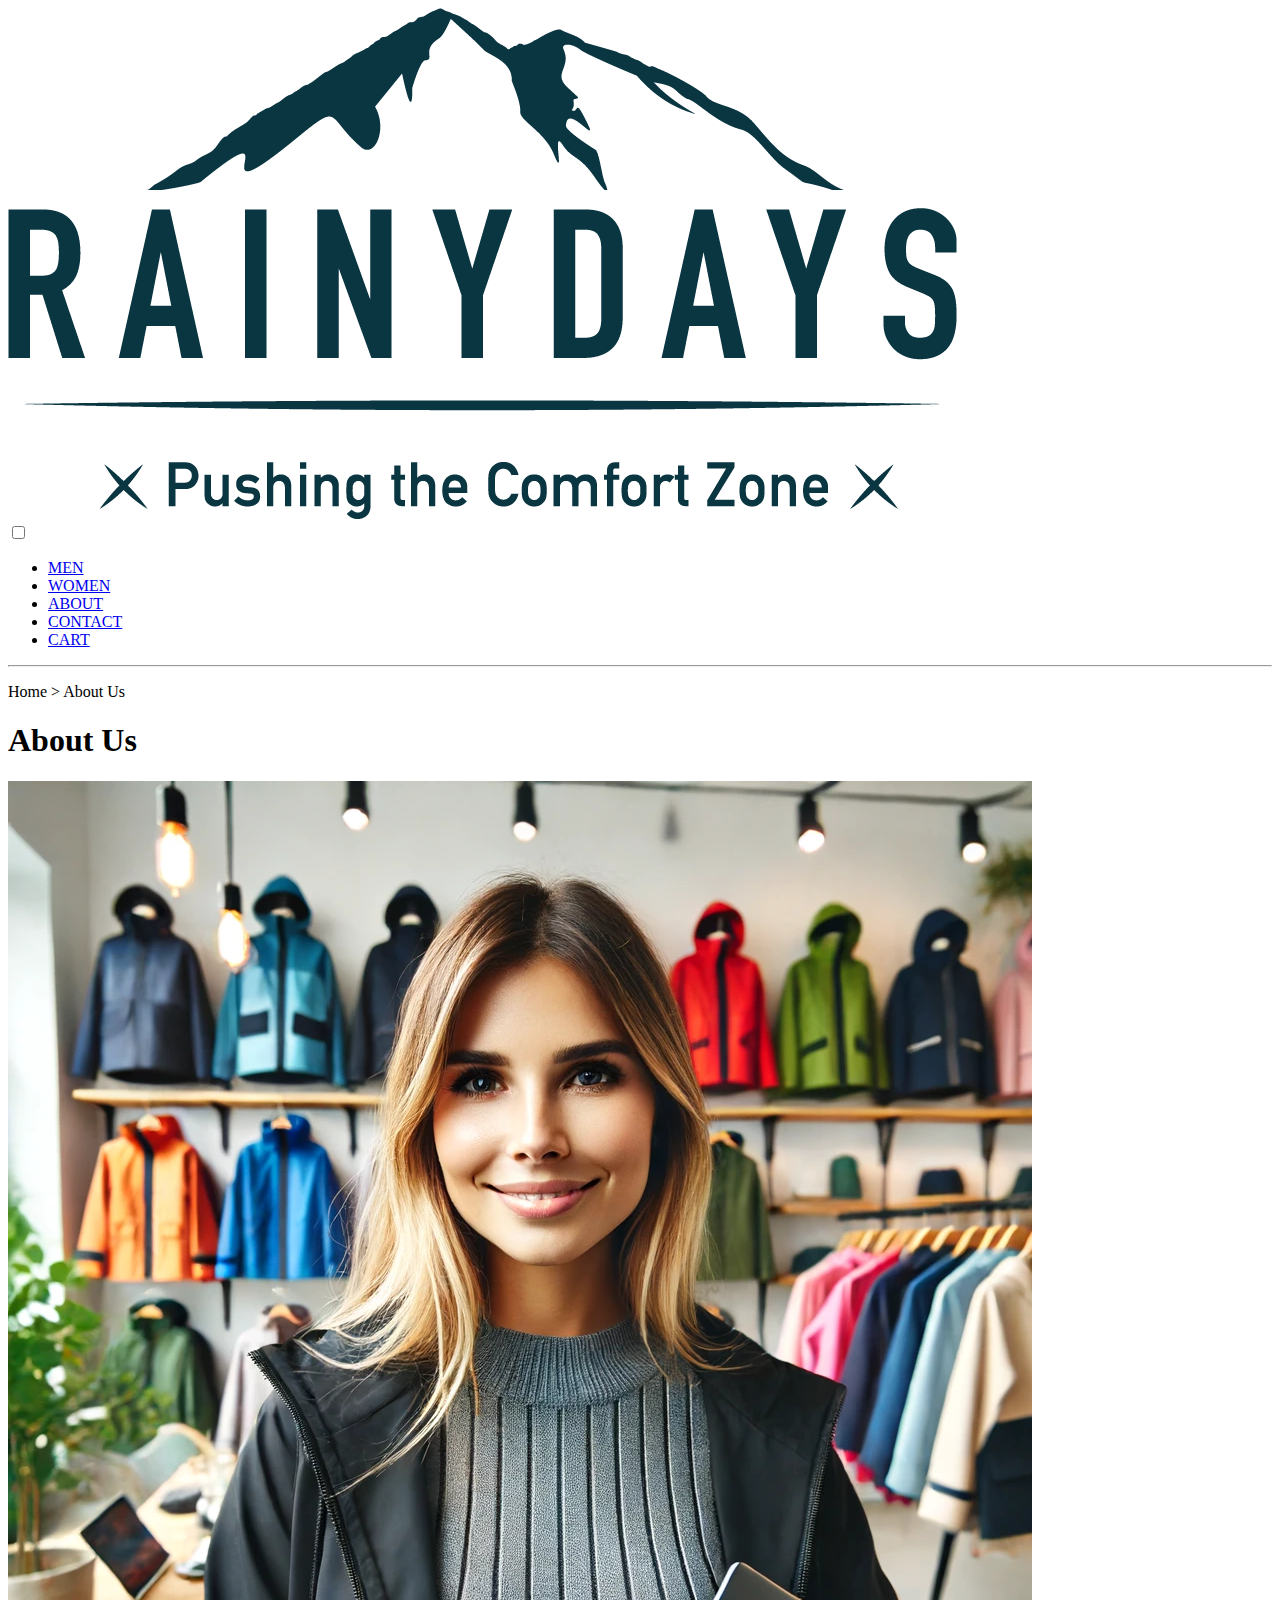
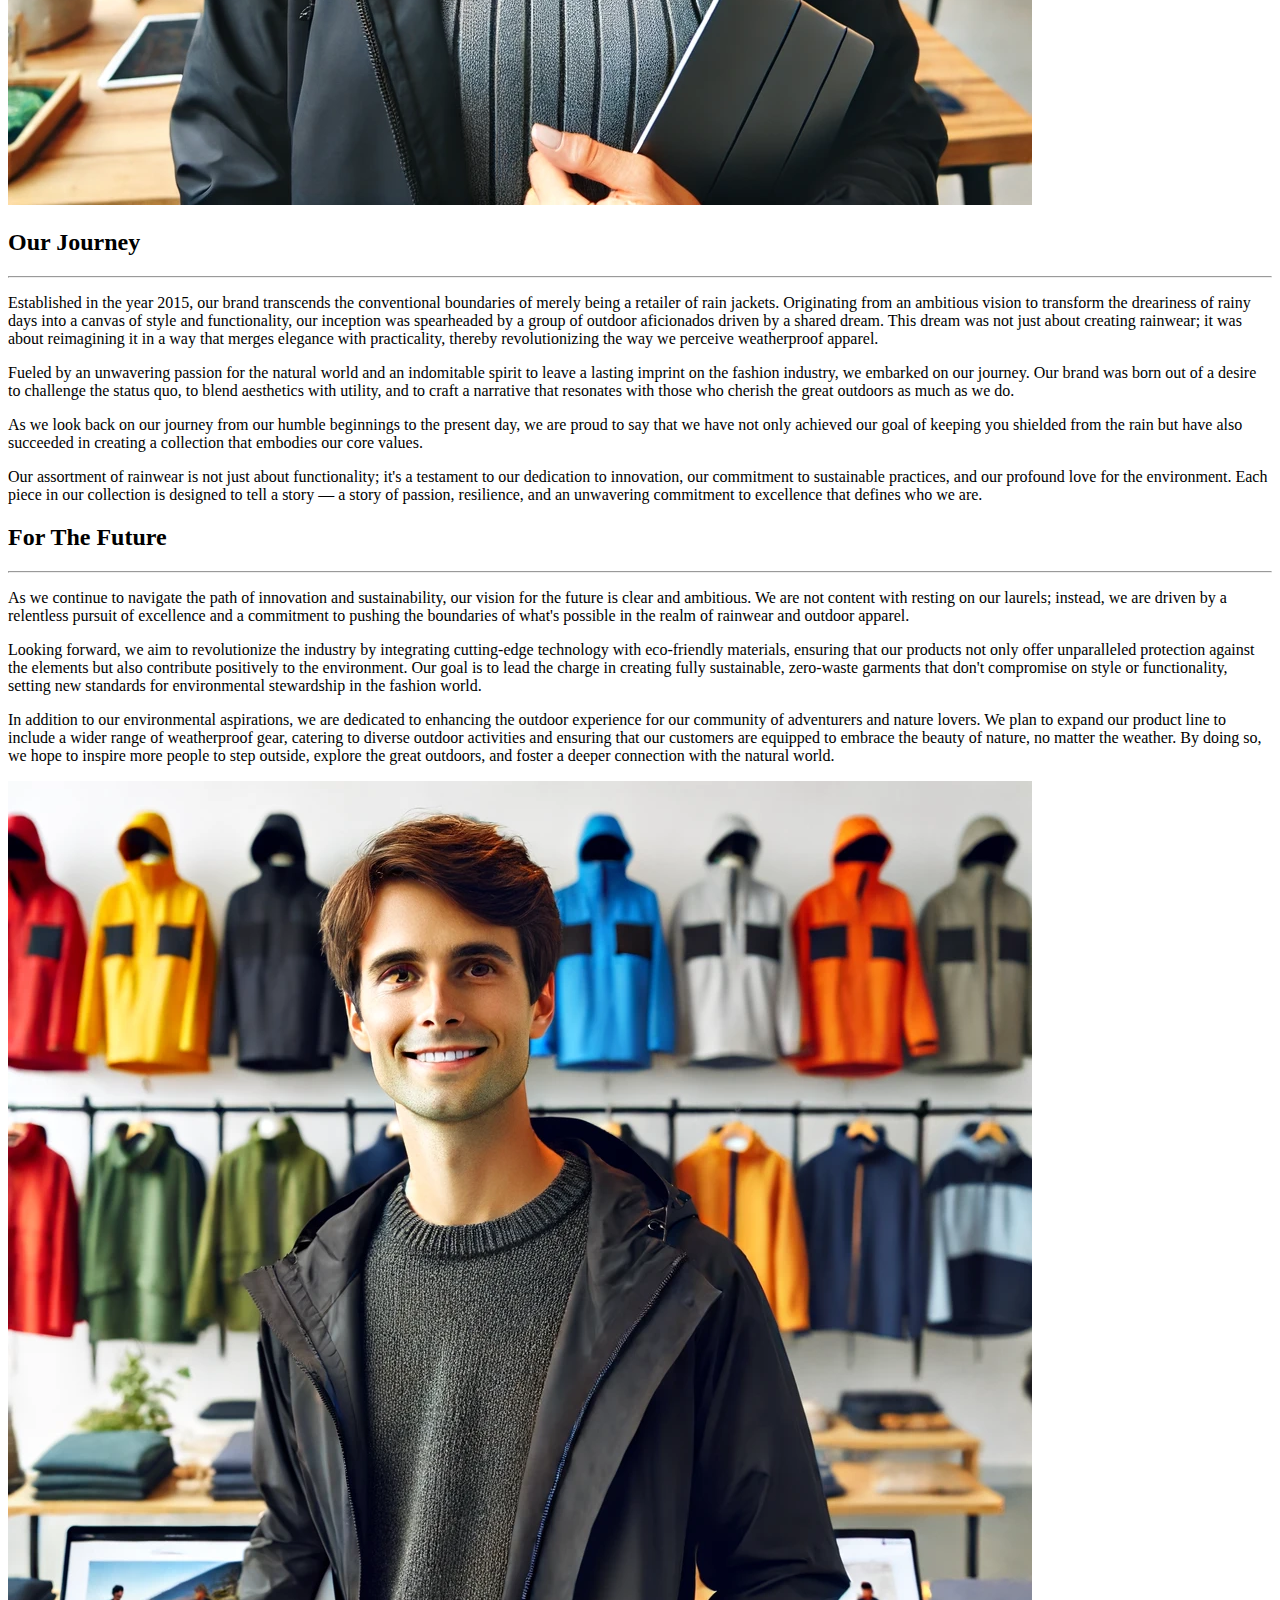
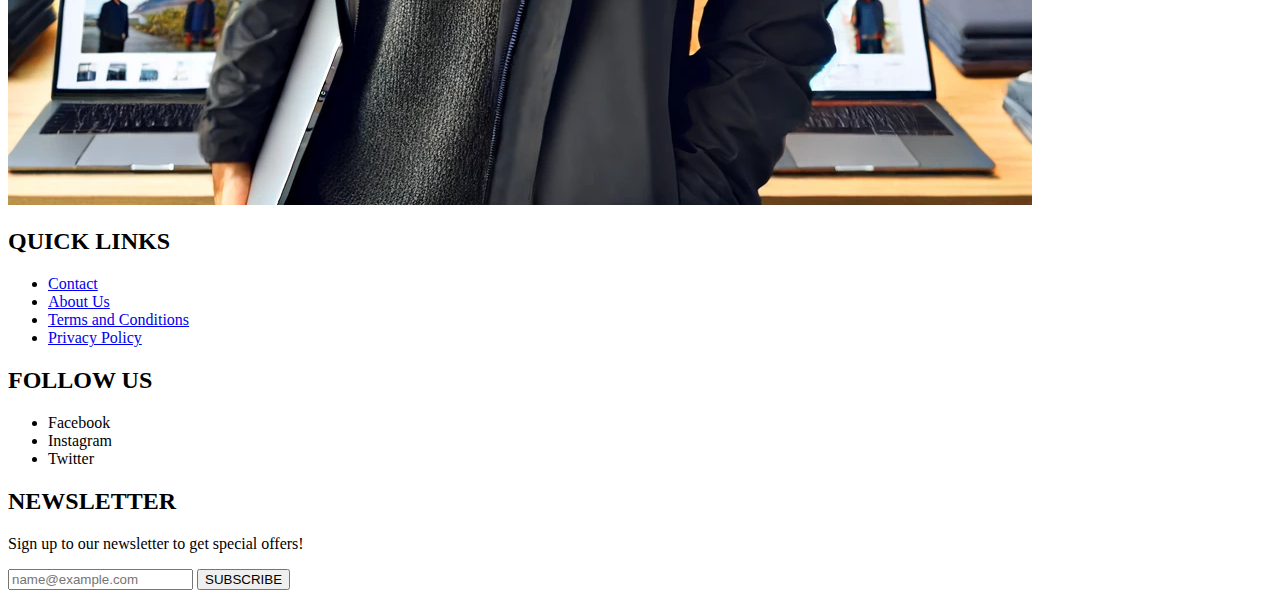
==== about/index.html @ f38255eb "HTML, CSS and JS" ====
<!DOCTYPE html>
<html lang="en">
  <head>
    <meta charset="UTF-8" />
    <meta name="viewport" content="width=device-width, initial-scale=1.0" />
    <link
      rel="stylesheet"
      href="/js-course-assignment-anneloviseramstad/css/styles.css"
    />
    <title>About Us | Rainydays</title>
  </head>
  <body>
    <header>
      <div class="logo">
        <a href="/js-course-assignment-anneloviseramstad/index.html">
          <img
            src="/images/logo.png"
            alt="Image of a mountain with the text 'Rainydays' underneath."
          />
        </a>
      </div>
      <nav class="navigation">
        <input type="checkbox" class="toggle-menu" />
        <div class="hamburger"></div>
        <ul class="menu">
          <li>
            <a href="/js-course-assignment-anneloviseramstad/men/index.html"
              >MEN</a
            >
          </li>
          <li>
            <a href="/js-course-assignment-anneloviseramstad/women/index.html"
              >WOMEN</a
            >
          </li>
          <li><a href="#">ABOUT</a></li>
          <li>
            <a href="/js-course-assignment-anneloviseramstad/contact/index.html"
              >CONTACT</a
            >
          </li>
          <li>
            <a
              href="/js-course-assignment-anneloviseramstad/checkout/index.html"
              >CART</a
            >
          </li>
        </ul>
      </nav>
    </header>
    <main>
      <section class="container">
        <hr class="hr-header" />
        <p class="header-info">Home > About Us</p>
        <h1>About Us</h1>
        <div class="about-content">
          <div>
            <img
              src="/images/founder1.webp"
              alt="Picture of a man in the forest with a green rainjacket and a military caps on, watching the view with a cup in his hand."
            />
          </div>
          <div>
            <h2>Our Journey</h2>
            <hr />
            <p>
              Established in the year 2015, our brand transcends the
              conventional boundaries of merely being a retailer of rain
              jackets. Originating from an ambitious vision to transform the
              dreariness of rainy days into a canvas of style and functionality,
              our inception was spearheaded by a group of outdoor aficionados
              driven by a shared dream. This dream was not just about creating
              rainwear; it was about reimagining it in a way that merges
              elegance with practicality, thereby revolutionizing the way we
              perceive weatherproof apparel.
            </p>
            <p>
              Fueled by an unwavering passion for the natural world and an
              indomitable spirit to leave a lasting imprint on the fashion
              industry, we embarked on our journey. Our brand was born out of a
              desire to challenge the status quo, to blend aesthetics with
              utility, and to craft a narrative that resonates with those who
              cherish the great outdoors as much as we do.
            </p>
            <p>
              As we look back on our journey from our humble beginnings to the
              present day, we are proud to say that we have not only achieved
              our goal of keeping you shielded from the rain but have also
              succeeded in creating a collection that embodies our core values.
            </p>
            <p>
              Our assortment of rainwear is not just about functionality; it's a
              testament to our dedication to innovation, our commitment to
              sustainable practices, and our profound love for the environment.
              Each piece in our collection is designed to tell a story — a story
              of passion, resilience, and an unwavering commitment to excellence
              that defines who we are.
            </p>
          </div>
        </div>
        <div class="about-content">
          <div>
            <h2>For The Future</h2>
            <hr />
            <p>
              As we continue to navigate the path of innovation and
              sustainability, our vision for the future is clear and ambitious.
              We are not content with resting on our laurels; instead, we are
              driven by a relentless pursuit of excellence and a commitment to
              pushing the boundaries of what's possible in the realm of rainwear
              and outdoor apparel.
            </p>
            <p>
              Looking forward, we aim to revolutionize the industry by
              integrating cutting-edge technology with eco-friendly materials,
              ensuring that our products not only offer unparalleled protection
              against the elements but also contribute positively to the
              environment. Our goal is to lead the charge in creating fully
              sustainable, zero-waste garments that don't compromise on style or
              functionality, setting new standards for environmental stewardship
              in the fashion world.
            </p>
            <p>
              In addition to our environmental aspirations, we are dedicated to
              enhancing the outdoor experience for our community of adventurers
              and nature lovers. We plan to expand our product line to include a
              wider range of weatherproof gear, catering to diverse outdoor
              activities and ensuring that our customers are equipped to embrace
              the beauty of nature, no matter the weather. By doing so, we hope
              to inspire more people to step outside, explore the great
              outdoors, and foster a deeper connection with the natural world.
            </p>
          </div>
          <div>
            <img
              src="/images/founder2.webp"
              alt="Picture of a woman with long, blonde hair in the woods with a beige caps and a red outdoor-jacket on, looking into the camera."
            />
          </div>
        </div>
      </section>
    </main>
    <footer>
      <div class="footer-content">
        <div>
          <h2>QUICK LINKS</h2>
          <ul>
            <li>
              <a
                href="/js-course-assignment-anneloviseramstad/contact/index.html"
                >Contact</a
              >
            </li>
            <li><a href="#">About Us</a></li>
            <li>
              <a href="/js-course-assignment-anneloviseramstad/terms/index.html"
                >Terms and Conditions</a
              >
            </li>
            <li>
              <a
                href="/js-course-assignment-anneloviseramstad/policy/index.html"
                >Privacy Policy</a
              >
            </li>
          </ul>
        </div>
        <div>
          <h2>FOLLOW US</h2>
          <ul>
            <li>Facebook</li>
            <li>Instagram</li>
            <li>Twitter</li>
          </ul>
        </div>
        <div class="subscribe">
          <h2>NEWSLETTER</h2>
          <p>Sign up to our newsletter to get special offers!</p>
          <form>
            <input type="email" name="email" placeholder="name@example.com" />
            <input class="subscribe-btn" type="submit" value="SUBSCRIBE" />
          </form>
        </div>
      </div>
    </footer>
  </body>
</html>
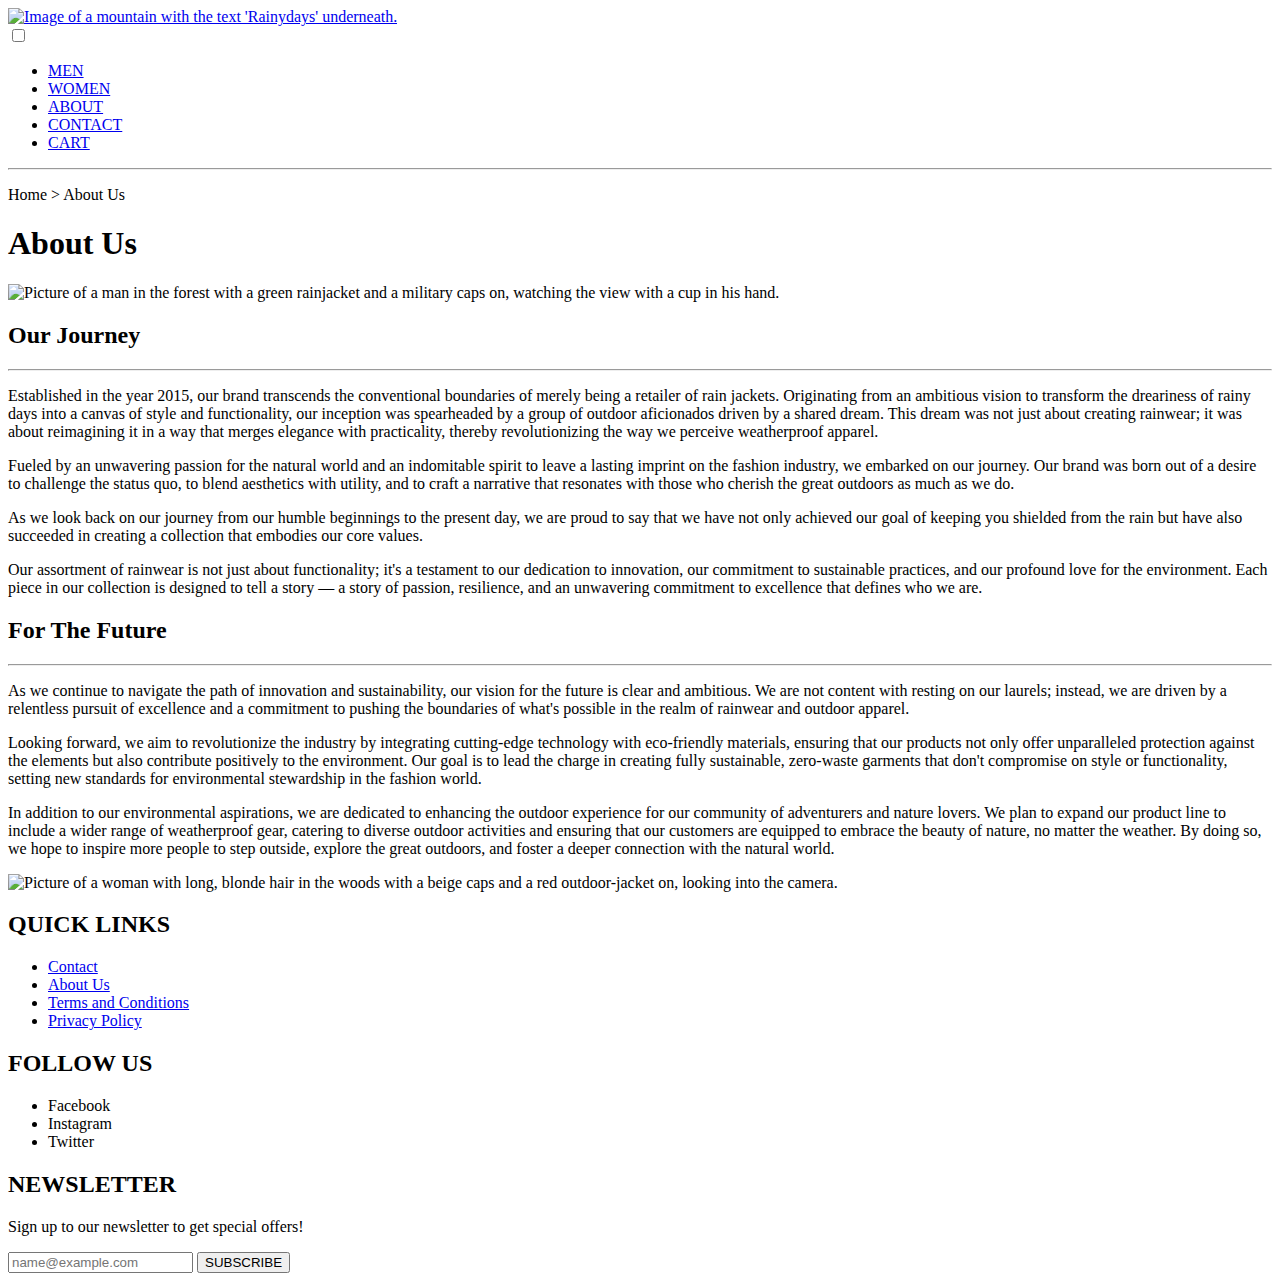
==== commit 2c77b4a8: "Path change" ====
--- a/about/index.html
+++ b/about/index.html
@@ -14,7 +14,7 @@
       <div class="logo">
         <a href="/js-course-assignment-anneloviseramstad/index.html">
           <img
-            src="/images/logo.png"
+            src="/js-course-assignment-anneloviseramstad/images/logo.png"
             alt="Image of a mountain with the text 'Rainydays' underneath."
           />
         </a>
@@ -56,7 +56,7 @@
         <div class="about-content">
           <div>
             <img
-              src="/images/founder1.webp"
+              src="/js-course-assignment-anneloviseramstad/images/founder1.webp"
               alt="Picture of a man in the forest with a green rainjacket and a military caps on, watching the view with a cup in his hand."
             />
           </div>
@@ -133,7 +133,7 @@
           </div>
           <div>
             <img
-              src="/images/founder2.webp"
+              src="/js-course-assignment-anneloviseramstad/images/founder2.webp"
               alt="Picture of a woman with long, blonde hair in the woods with a beige caps and a red outdoor-jacket on, looking into the camera."
             />
           </div>
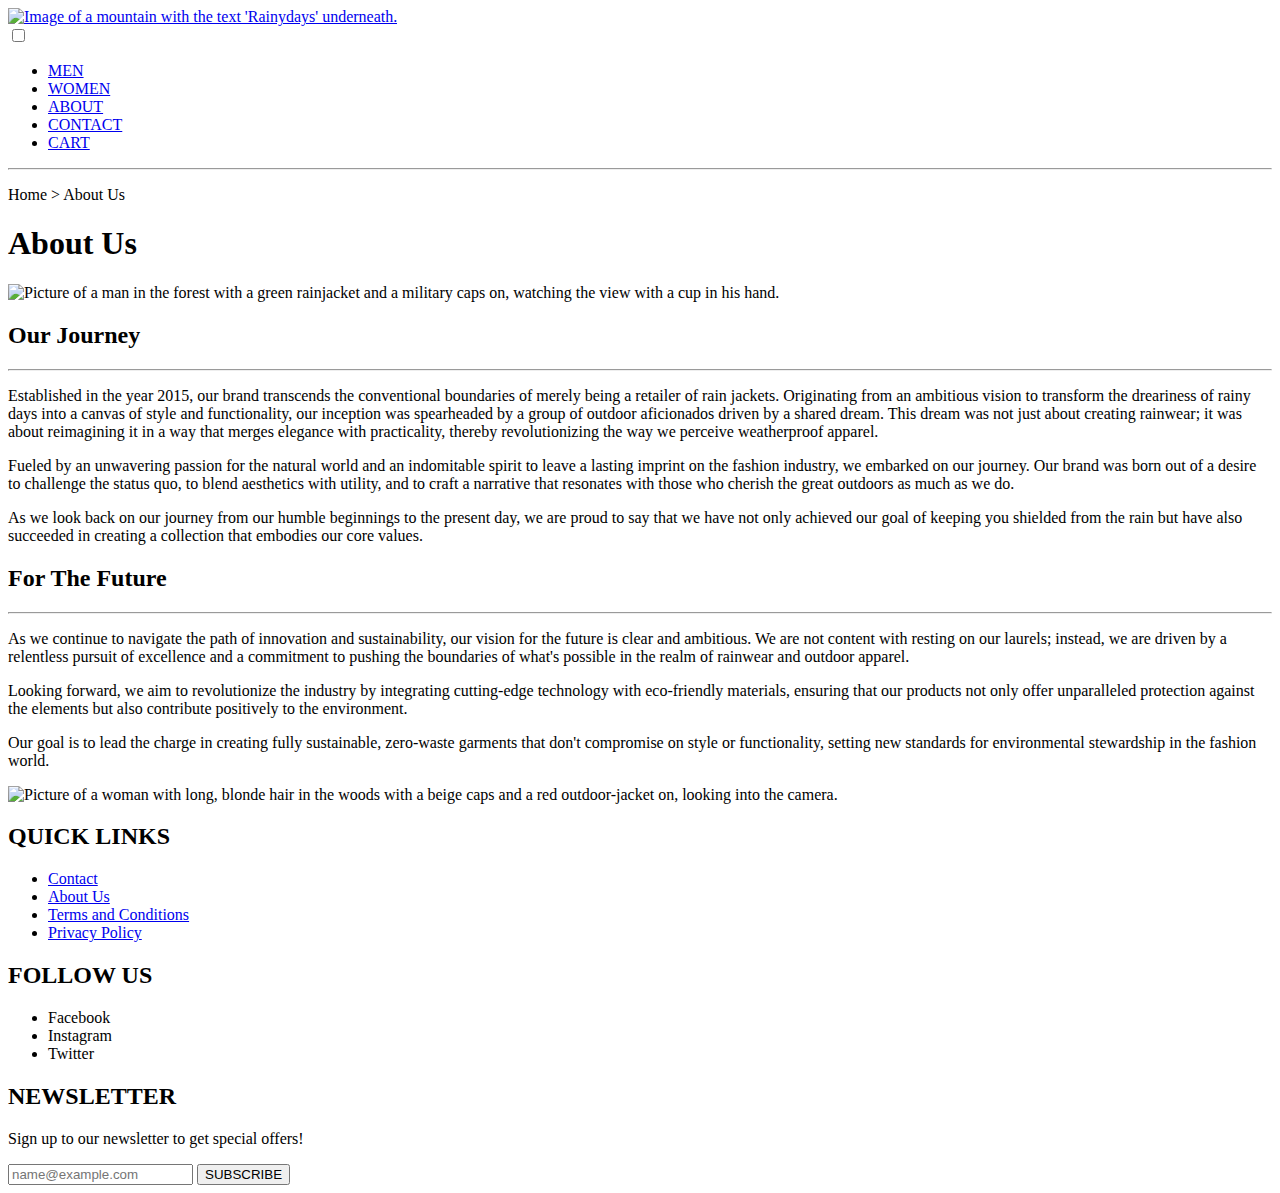
==== commit 33a80fc5: "CSS update" ====
--- a/about/index.html
+++ b/about/index.html
@@ -88,14 +88,6 @@
               our goal of keeping you shielded from the rain but have also
               succeeded in creating a collection that embodies our core values.
             </p>
-            <p>
-              Our assortment of rainwear is not just about functionality; it's a
-              testament to our dedication to innovation, our commitment to
-              sustainable practices, and our profound love for the environment.
-              Each piece in our collection is designed to tell a story — a story
-              of passion, resilience, and an unwavering commitment to excellence
-              that defines who we are.
-            </p>
           </div>
         </div>
         <div class="about-content">
@@ -115,20 +107,13 @@
               integrating cutting-edge technology with eco-friendly materials,
               ensuring that our products not only offer unparalleled protection
               against the elements but also contribute positively to the
-              environment. Our goal is to lead the charge in creating fully
-              sustainable, zero-waste garments that don't compromise on style or
+              environment.
+            </p>
+            <p>
+              Our goal is to lead the charge in creating fully sustainable,
+              zero-waste garments that don't compromise on style or
               functionality, setting new standards for environmental stewardship
               in the fashion world.
-            </p>
-            <p>
-              In addition to our environmental aspirations, we are dedicated to
-              enhancing the outdoor experience for our community of adventurers
-              and nature lovers. We plan to expand our product line to include a
-              wider range of weatherproof gear, catering to diverse outdoor
-              activities and ensuring that our customers are equipped to embrace
-              the beauty of nature, no matter the weather. By doing so, we hope
-              to inspire more people to step outside, explore the great
-              outdoors, and foster a deeper connection with the natural world.
             </p>
           </div>
           <div>
